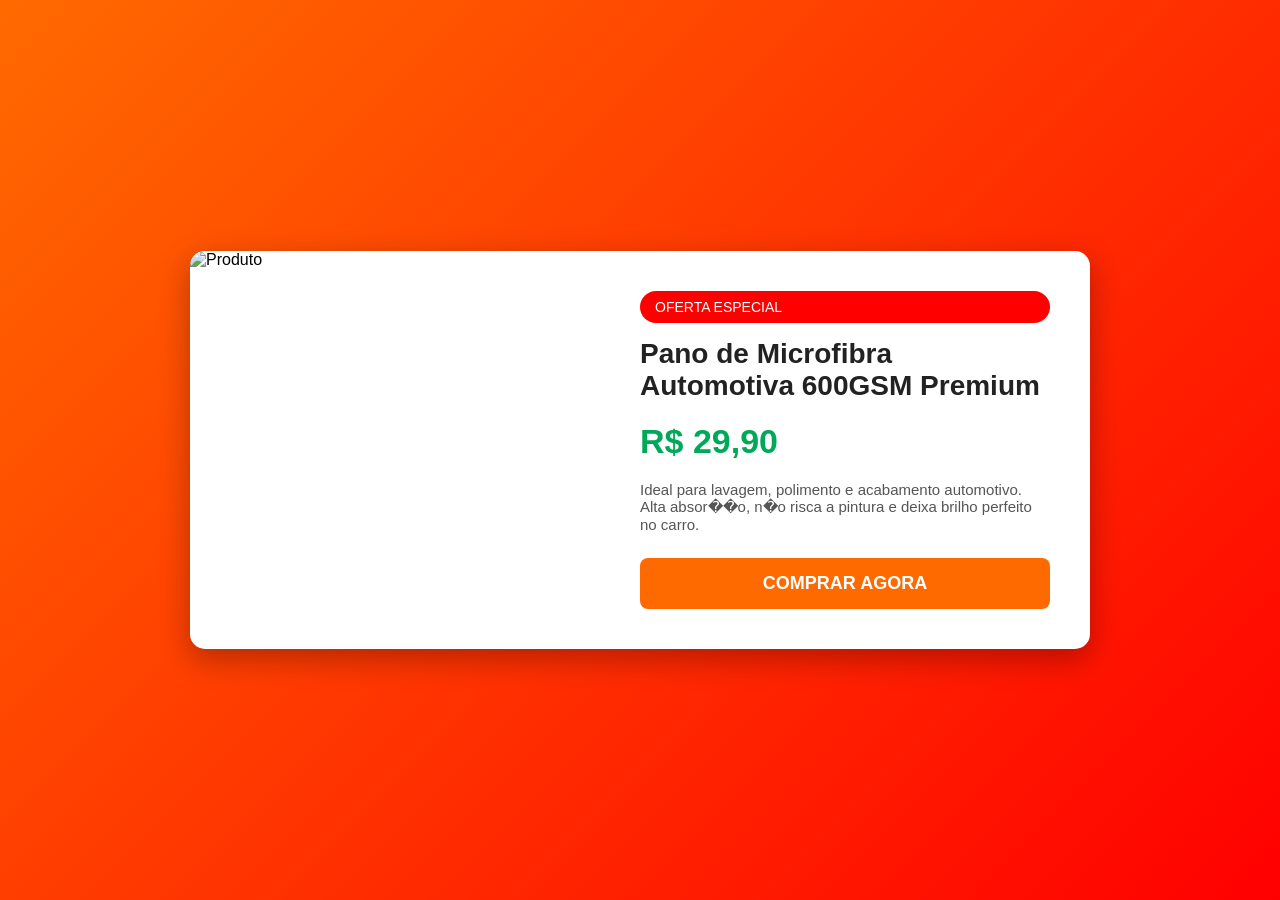
==== anuncio.html @ 58c64327 "Add files via upload" ====
<!DOCTYPE html>
<html lang="pt-BR">
<head>
<meta charset="UTF-8">
<meta name="viewport" content="width=device-width, initial-scale=1.0">

<title>Oferta Especial</title>

<style>

body{
margin:0;
font-family:Arial, Helvetica, sans-serif;
background:linear-gradient(135deg,#ff6a00,#ff0000);
display:flex;
justify-content:center;
align-items:center;
height:100vh;
}

.anuncio{

background:white;
border-radius:15px;
box-shadow:0 10px 30px rgba(0,0,0,0.3);
max-width:900px;
display:flex;
flex-wrap:wrap;
overflow:hidden;

}

.img{
flex:1;
min-width:300px;
}

.img img{
width:100%;
height:100%;
object-fit:cover;
}

.info{
flex:1;
padding:40px;
display:flex;
flex-direction:column;
justify-content:center;
}

.badge{
background:#ff0000;
color:white;
padding:8px 15px;
display:inline-block;
border-radius:30px;
font-size:14px;
margin-bottom:15px;
}

h1{
margin:0;
font-size:28px;
color:#222;
}

.preco{
font-size:34px;
color:#00a859;
font-weight:bold;
margin:20px 0;
}

.descricao{
font-size:15px;
color:#555;
margin-bottom:25px;
}

.botao{

background:#ff6a00;
color:white;
text-decoration:none;
padding:15px;
text-align:center;
border-radius:8px;
font-size:18px;
font-weight:bold;
transition:0.3s;

}

.botao:hover{
background:#ff3c00;
transform:scale(1.05);
}

@media(max-width:700px){

.anuncio{
flex-direction:column;
}

}

</style>
</head>

<body>

<div class="anuncio">

<div class="img">
<img src="https://via.placeholder.com/500x400" alt="Produto">
</div>

<div class="info">

<div class="badge">OFERTA ESPECIAL</div>

<h1>Pano de Microfibra Automotiva 600GSM Premium</h1>

<div class="preco">R$ 29,90</div>

<div class="descricao">
Ideal para lavagem, polimento e acabamento automotivo.
Alta absor��o, n�o risca a pintura e deixa brilho perfeito no carro.
</div>

<a class="botao" href="https://seusite.com/comprar">
COMPRAR AGORA
</a>

</div>

</div>

</body>
</html>
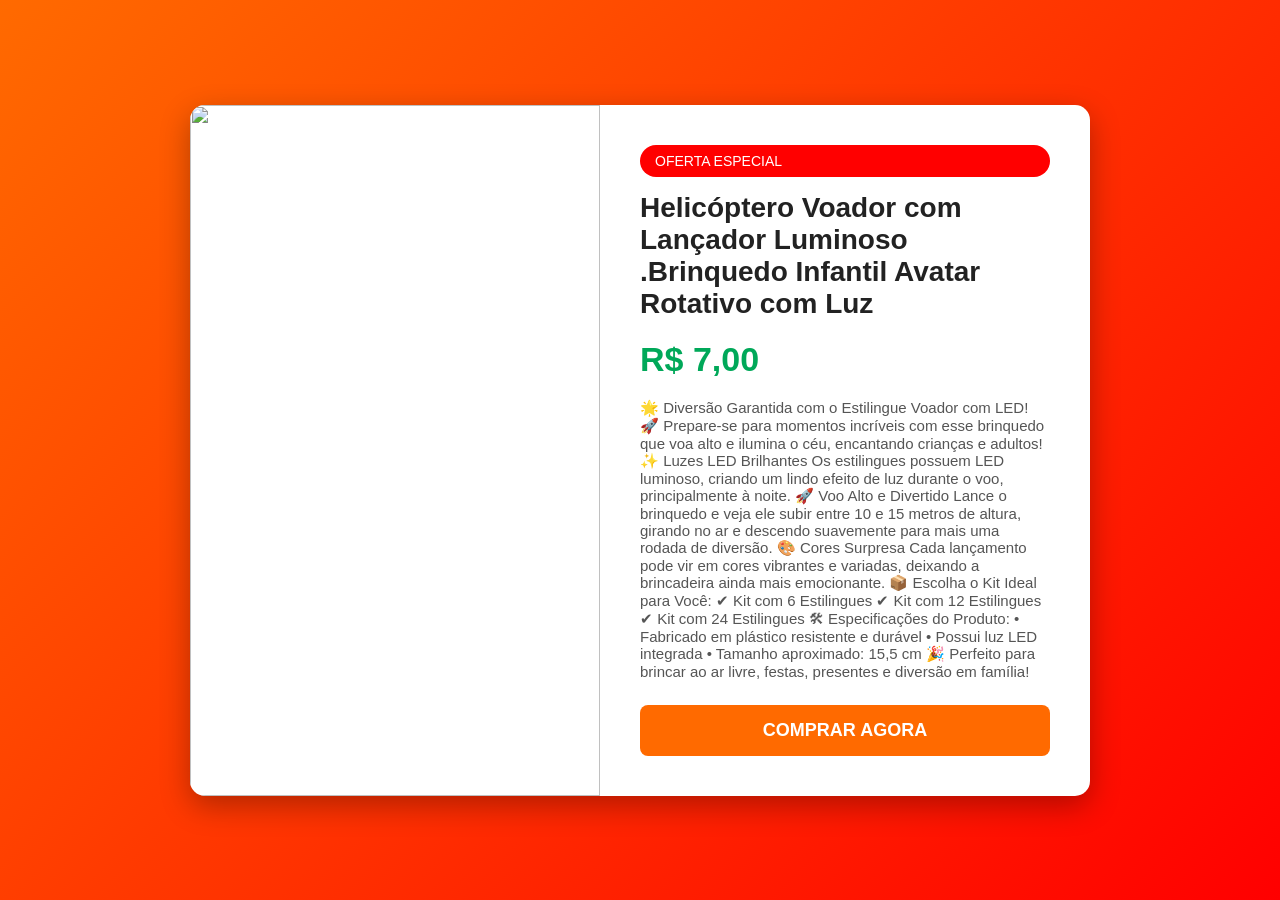
==== commit 7acfa448: "Update anuncio.html" ====
--- a/anuncio.html
+++ b/anuncio.html
@@ -113,23 +113,45 @@
 <div class="anuncio">
 
 <div class="img">
-<img src="https://via.placeholder.com/500x400" alt="Produto">
+<img src="https://images.tcdn.com.br/img/img_prod/1462728/helicptero_voador_com_lanador_luminoso_brinquedo_2_20260310090318_595ded0a26c7.jpg">
 </div>
 
 <div class="info">
 
 <div class="badge">OFERTA ESPECIAL</div>
 
-<h1>Pano de Microfibra Automotiva 600GSM Premium</h1>
+<h1>Helicóptero Voador com Lançador Luminoso .Brinquedo Infantil Avatar Rotativo com Luz</h1>
 
-<div class="preco">R$ 29,90</div>
+<div class="preco">R$ 7,00</div>
 
 <div class="descricao">
-Ideal para lavagem, polimento e acabamento automotivo.
-Alta absor��o, n�o risca a pintura e deixa brilho perfeito no carro.
+🌟 Diversão Garantida com o Estilingue Voador com LED! 🚀
+
+Prepare-se para momentos incríveis com esse brinquedo que voa alto e ilumina o céu, encantando crianças e adultos!
+
+✨ Luzes LED Brilhantes
+Os estilingues possuem LED luminoso, criando um lindo efeito de luz durante o voo, principalmente à noite.
+
+🚀 Voo Alto e Divertido
+Lance o brinquedo e veja ele subir entre 10 e 15 metros de altura, girando no ar e descendo suavemente para mais uma rodada de diversão.
+
+🎨 Cores Surpresa
+Cada lançamento pode vir em cores vibrantes e variadas, deixando a brincadeira ainda mais emocionante.
+
+📦 Escolha o Kit Ideal para Você:
+✔ Kit com 6 Estilingues
+✔ Kit com 12 Estilingues
+✔ Kit com 24 Estilingues
+
+🛠 Especificações do Produto:
+• Fabricado em plástico resistente e durável
+• Possui luz LED integrada
+• Tamanho aproximado: 15,5 cm
+
+🎉 Perfeito para brincar ao ar livre, festas, presentes e diversão em família!
 </div>
 
-<a class="botao" href="https://seusite.com/comprar">
+<a class="botao" href="https://www.digitalprime24.com.br/brinquedos/helicoptero-voador-com-lancador-luminoso-brinquedo-infantil-avatar-rotativo-com-luz">
 COMPRAR AGORA
 </a>
 
@@ -138,4 +160,4 @@
 </div>
 
 </body>
-</html>+</html>
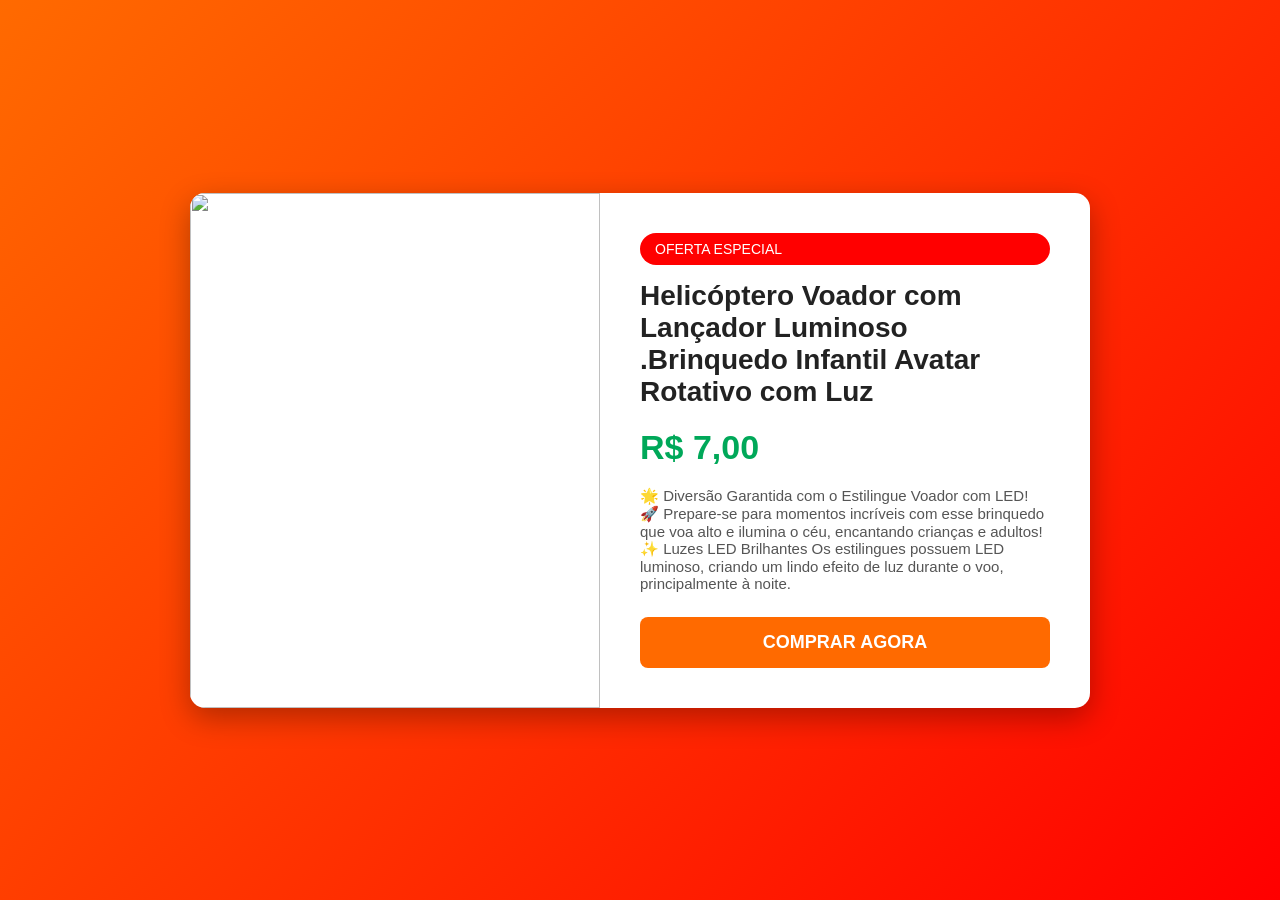
==== commit f293a560: "Update anuncio.html" ====
--- a/anuncio.html
+++ b/anuncio.html
@@ -132,23 +132,7 @@
 ✨ Luzes LED Brilhantes
 Os estilingues possuem LED luminoso, criando um lindo efeito de luz durante o voo, principalmente à noite.
 
-🚀 Voo Alto e Divertido
-Lance o brinquedo e veja ele subir entre 10 e 15 metros de altura, girando no ar e descendo suavemente para mais uma rodada de diversão.
 
-🎨 Cores Surpresa
-Cada lançamento pode vir em cores vibrantes e variadas, deixando a brincadeira ainda mais emocionante.
-
-📦 Escolha o Kit Ideal para Você:
-✔ Kit com 6 Estilingues
-✔ Kit com 12 Estilingues
-✔ Kit com 24 Estilingues
-
-🛠 Especificações do Produto:
-• Fabricado em plástico resistente e durável
-• Possui luz LED integrada
-• Tamanho aproximado: 15,5 cm
-
-🎉 Perfeito para brincar ao ar livre, festas, presentes e diversão em família!
 </div>
 
 <a class="botao" href="https://www.digitalprime24.com.br/brinquedos/helicoptero-voador-com-lancador-luminoso-brinquedo-infantil-avatar-rotativo-com-luz">
